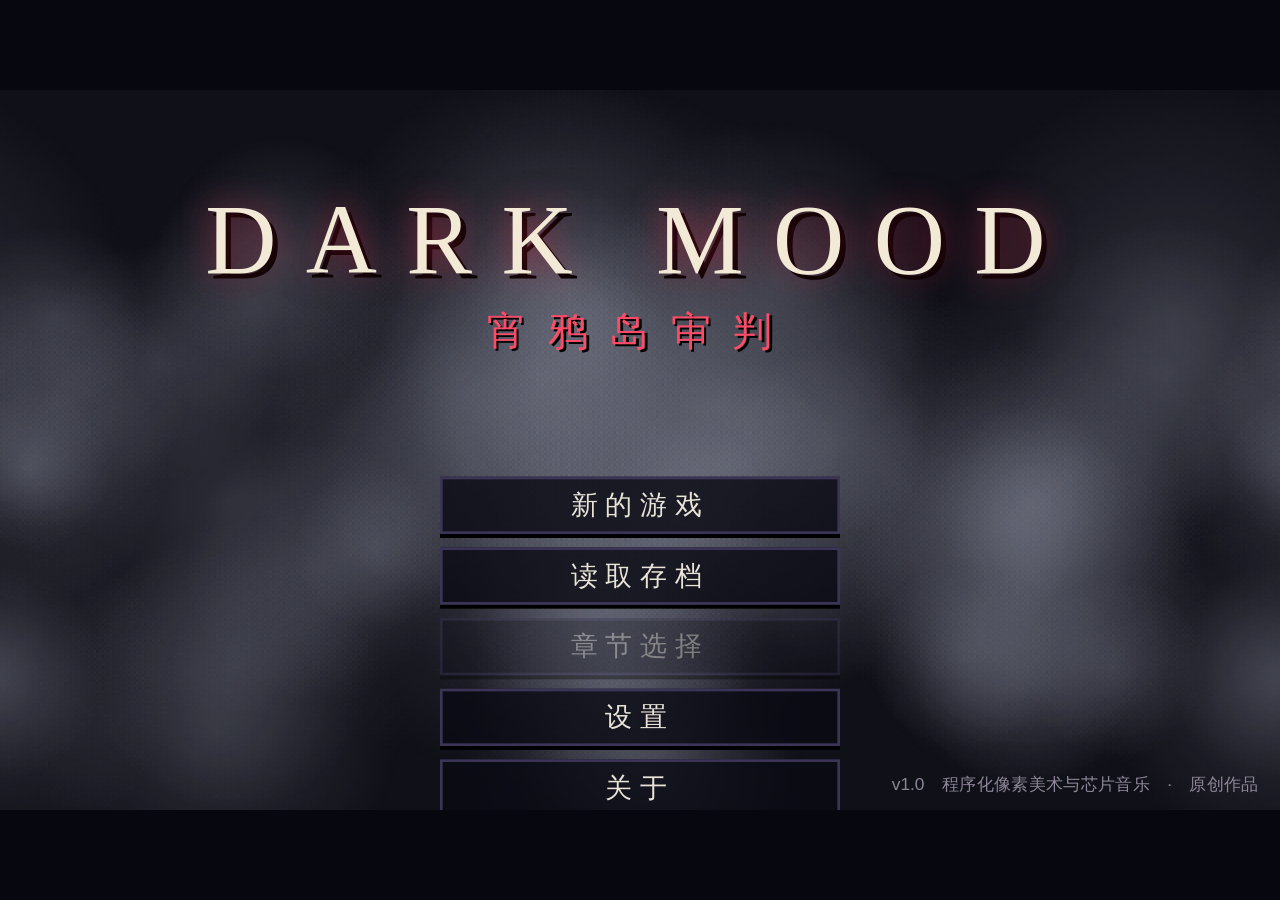
==== index.html @ 9b72556b "Add game engine: renderer, UI, interpreter, exploration, trial minigames, menus, procedural audio Co" ====
<!doctype html>
<html lang="zh-CN">
<head>
<meta charset="utf-8">
<meta name="viewport" content="width=device-width, initial-scale=1, maximum-scale=1, user-scalable=no">
<meta name="theme-color" content="#07080f">
<title>DARK MOOD：宵鸦岛审判</title>
<link rel="stylesheet" href="css/style.css">
</head>
<body>
<div id="stage">
  <canvas id="screen" width="480" height="270"></canvas>
  <div id="ui"></div>
</div>
<noscript><p style="color:#ccc;padding:2em">本游戏需要启用 JavaScript。</p></noscript>

<!-- 数据注册表 -->
<script src="js/data/characters.js"></script>
<script src="js/data/locations.js"></script>
<!-- 像素美术（程序化生成） -->
<script src="js/art/palette.js"></script>
<script src="js/art/pixel.js"></script>
<script src="js/art/portraits.js"></script>
<script src="js/art/backgrounds.js"></script>
<script src="js/art/icons.js"></script>
<script src="js/art/index.js"></script>
<!-- 引擎 -->
<script src="js/engine/parser.js"></script>
<script src="js/engine/core.js"></script>
<script src="js/engine/audio.js"></script>
<script src="js/engine/state.js"></script>
<script src="js/engine/render.js"></script>
<script src="js/engine/ui.js"></script>
<script src="js/engine/interp.js"></script>
<script src="js/engine/explore.js"></script>
<script src="js/engine/games.js"></script>
<script src="js/engine/menus.js"></script>
<!-- 自由时间事件（章节剧本按需加载） -->
<script src="js/data/freetime.js"></script>
<script src="js/main.js"></script>
</body>
</html>
---- css/style.css ----
/* DARK MOOD —— 界面样式
 * 逻辑坐标 960x540，由 #stage 的 transform 缩放到窗口。
 */
:root {
  --bg: #07080f;
  --ink: #e9e4d8;
  --ink-dim: #a49d90;
  --panel: rgba(10, 11, 24, 0.92);
  --panel-2: rgba(22, 18, 40, 0.95);
  --line: #3b3456;
  --gold: #d6b25e;
  --gold-dim: #8a7136;
  --crimson: #c8243f;
  --crimson-2: #ff4b67;
  --weak: #ff9b2f;
  --think: #8fb8ff;
  --ok: #7fe0a8;
  --font: "PingFang SC", "Hiragino Sans GB", "Microsoft YaHei", "Noto Sans CJK SC", "Source Han Sans SC", sans-serif;
  --serif: "Songti SC", "STSong", "SimSun", "Noto Serif CJK SC", "Source Han Serif SC", serif;
}

* { box-sizing: border-box; }
html, body {
  margin: 0; height: 100%; overflow: hidden; background: var(--bg);
  color: var(--ink); font-family: var(--font);
  -webkit-user-select: none; user-select: none; -webkit-tap-highlight-color: transparent;
  touch-action: manipulation;
}
#stage {
  position: absolute; left: 0; top: 0; width: 960px; height: 540px;
  transform-origin: 0 0; overflow: hidden; background: #000;
  contain: strict;
}
#screen {
  position: absolute; left: 0; top: 0; width: 960px; height: 540px;
  image-rendering: pixelated; image-rendering: crisp-edges;
}
#screen.shake { animation: shake .42s steps(8) 1; }
@keyframes shake {
  0%,100% { transform: translate(0,0); } 12% { transform: translate(-8px,4px); }
  25% { transform: translate(7px,-5px); } 37% { transform: translate(-6px,-3px); }
  50% { transform: translate(5px,5px); } 62% { transform: translate(-4px,2px); }
  75% { transform: translate(3px,-3px); } 87% { transform: translate(-2px,1px); }
}
#ui { position: absolute; inset: 0; }
#ui canvas { image-rendering: pixelated; image-rendering: crisp-edges; }

.layer { position: absolute; inset: 0; }
.hidden { display: none !important; }
.px-border {
  border: 3px solid var(--line);
  box-shadow: 0 0 0 3px #000, inset 0 0 0 2px rgba(255,255,255,0.04);
}
button { font-family: inherit; }
.btn {
  appearance: none; border: 2px solid var(--line); background: #141225; color: var(--ink);
  font-size: 18px; padding: 6px 14px; cursor: pointer; box-shadow: 0 3px 0 #000;
  transition: background .12s, border-color .12s, transform .06s;
}
.btn:hover, .btn.focus { background: #241d3d; border-color: var(--gold); color: #fff; }
.btn:active { transform: translateY(2px); box-shadow: 0 1px 0 #000; }
.btn.small { font-size: 14px; padding: 3px 9px; }
.btn.gold { border-color: var(--gold-dim); color: var(--gold); }
.btn.gold:hover { border-color: var(--gold); background: #2a2110; }
.btn[disabled] { opacity: .35; pointer-events: none; }

/* ---------- 对话框 ---------- */
#dlg { position: absolute; left: 22px; right: 22px; bottom: 16px; height: 150px; pointer-events: none; }
#dlg .box {
  position: absolute; inset: 0; background: var(--panel); padding: 18px 26px 14px;
  border: 3px solid #4a4068; box-shadow: 0 0 0 3px #000, 0 6px 24px rgba(0,0,0,.6);
}
#dlg .box::before, #dlg .box::after {
  content: ""; position: absolute; width: 10px; height: 10px; background: var(--gold-dim);
}
#dlg .box::before { left: -3px; top: -3px; }
#dlg .box::after { right: -3px; bottom: -3px; }
#dlg .name {
  position: absolute; left: 14px; top: -22px; min-width: 120px; padding: 4px 18px 5px;
  background: #0b0b16; border: 3px solid currentColor; box-shadow: 0 0 0 3px #000;
  font-size: 19px; font-weight: bold; letter-spacing: 2px; color: var(--ink);
}
#dlg .name span { color: var(--ink); }
#dlg .text { font-size: 22px; line-height: 1.62; white-space: pre-wrap; word-break: break-all; }
#dlg .text .rest { color: transparent; }
#dlg.think .text { color: var(--think); }
#dlg.narr .text { color: #d9d2c0; }
#dlg .next {
  position: absolute; right: 18px; bottom: 10px; width: 14px; height: 10px;
  background: var(--gold); clip-path: polygon(0 0, 100% 0, 50% 100%);
  animation: bob .8s ease-in-out infinite; opacity: 0;
}
#dlg.done .next { opacity: 1; }
@keyframes bob { 50% { transform: translateY(4px); } }

#quick { position: absolute; right: 30px; bottom: 172px; display: flex; gap: 6px; z-index: 5; }
#quick .btn { font-size: 13px; padding: 2px 8px; background: rgba(12,12,24,.85); }
#quick .btn.on { border-color: var(--gold); color: var(--gold); }

#caption {
  position: absolute; left: 20px; top: 16px; padding: 6px 16px 6px 12px; font-size: 16px;
  background: linear-gradient(90deg, rgba(8,8,18,.9), rgba(8,8,18,0)); border-left: 4px solid var(--crimson);
  letter-spacing: 1px; color: #ddd6c6; pointer-events: none;
}

/* ---------- 选项 ---------- */
#choices { position: absolute; left: 0; right: 0; top: 70px; bottom: 180px; display: flex; flex-direction: column;
  align-items: center; justify-content: center; gap: 12px; }
#choices .btn { min-width: 460px; font-size: 20px; padding: 10px 24px; text-align: left; background: rgba(16,14,32,.95); }

/* ---------- 全屏卡片：标题卡 / 童谣 / 信 ---------- */
.card-full { position: absolute; inset: 0; display: flex; align-items: center; justify-content: center; flex-direction: column; }
.titlecard { background: #000; animation: fadein .6s ease; }
.titlecard .ch { font-family: var(--serif); font-size: 28px; color: var(--crimson-2); letter-spacing: 12px; }
.titlecard .nm { font-family: var(--serif); font-size: 64px; letter-spacing: 18px; margin-top: 14px; color: #f0ead8;
  text-shadow: 0 0 18px rgba(200,36,63,.5); }
.titlecard .bar { width: 0; height: 2px; background: var(--crimson); margin-top: 22px; animation: grow 1.4s ease forwards; }
@keyframes grow { to { width: 520px; } }
@keyframes fadein { from { opacity: 0; } }
.poem { background: rgba(0,0,0,.94); padding: 60px; animation: fadein .8s ease; }
.poem .tx { font-family: var(--serif); font-size: 30px; line-height: 2; letter-spacing: 4px; text-align: center;
  white-space: pre-wrap; color: #efe6d0; text-shadow: 0 0 10px rgba(255,60,90,.35); }
.letter { background: rgba(0,0,0,.72); animation: fadein .4s ease; }
.letter .paper {
  width: 640px; max-height: 470px; overflow: auto; padding: 34px 44px; color: #2a1d12;
  background: #e8dcc0; background-image: repeating-linear-gradient(0deg, transparent 0 33px, rgba(120,90,60,.18) 33px 34px);
  box-shadow: 0 0 0 4px #5a4630, 0 0 0 8px #000, 0 20px 40px rgba(0,0,0,.6);
  font-family: var(--serif); font-size: 21px; line-height: 34px; white-space: pre-wrap;
}
.tapnote { position: absolute; bottom: 18px; right: 26px; font-size: 14px; color: var(--ink-dim); animation: blink 1.6s infinite; }
@keyframes blink { 50% { opacity: .25; } }

#flash { position: absolute; inset: 0; pointer-events: none; opacity: 0; }
#flash.go { animation: flash .45s ease-out; }
@keyframes flash { 0% { opacity: .95; } 100% { opacity: 0; } }
#fade { position: absolute; inset: 0; background: #000; pointer-events: none; opacity: 0; transition: opacity .5s; }
#fade.on { opacity: 1; }

/* ---------- 大字冲击 ---------- */
#shout { position: absolute; inset: 0; pointer-events: none; display: flex; align-items: center; justify-content: center; }
#shout .s {
  font-family: var(--serif); font-weight: 900; font-size: 92px; color: #fff; letter-spacing: 6px;
  -webkit-text-stroke: 3px #000; text-shadow: 6px 6px 0 var(--crimson), 0 0 30px rgba(255,40,70,.7);
  animation: stamp .9s cubic-bezier(.2,1.4,.4,1) forwards; transform: rotate(-6deg);
}
#shout .bg { position: absolute; left: -10%; right: -10%; height: 150px; background: rgba(150,10,30,.75);
  transform: skewY(-6deg); animation: band .9s ease forwards; }
@keyframes stamp { 0% { transform: scale(3) rotate(-14deg); opacity: 0; } 25% { transform: scale(.92) rotate(-6deg); opacity: 1; }
  35% { transform: scale(1.04) rotate(-6deg); } 80% { opacity: 1; } 100% { transform: scale(1) rotate(-6deg); opacity: 0; } }
@keyframes band { 0% { transform: skewY(-6deg) scaleX(0); } 25% { transform: skewY(-6deg) scaleX(1); } 80% { opacity: 1; } 100% { opacity: 0; } }

/* ---------- 证据获得 ---------- */
#toast { position: absolute; left: 50%; top: 120px; transform: translateX(-50%); pointer-events: none; }
.toast-card { display: flex; gap: 16px; align-items: center; padding: 14px 24px; min-width: 420px;
  background: var(--panel-2); border: 3px solid var(--gold-dim); box-shadow: 0 0 0 3px #000; animation: toast 2.6s ease forwards; }
.toast-card canvas { width: 48px; height: 48px; }
.toast-card .t1 { font-size: 14px; color: var(--gold); letter-spacing: 3px; }
.toast-card .t2 { font-size: 22px; font-weight: bold; margin-top: 2px; }
@keyframes toast { 0% { opacity: 0; transform: translateY(-12px); } 12% { opacity: 1; transform: none; } 85% { opacity: 1; } 100% { opacity: 0; } }

/* ---------- 探索 ---------- */
#explore .topbar { position: absolute; left: 0; right: 0; top: 0; height: 52px; display: flex; align-items: center; gap: 10px;
  padding: 0 16px; background: linear-gradient(180deg, rgba(5,5,12,.92), rgba(5,5,12,.0)); }
#explore .place { font-size: 20px; font-weight: bold; letter-spacing: 2px; text-shadow: 0 2px 0 #000; }
#explore .mode { font-size: 13px; color: var(--crimson-2); border: 1px solid var(--crimson); padding: 1px 6px; }
#explore .prog { font-size: 14px; color: var(--gold); margin-left: 6px; }
#explore .sp { flex: 1; }
#explore .hint { position: absolute; left: 50%; bottom: 14px; transform: translateX(-50%); font-size: 15px; color: var(--ink-dim);
  background: rgba(0,0,0,.55); padding: 4px 14px; pointer-events: none; }
.spot { position: absolute; width: 34px; height: 34px; margin: -17px 0 0 -17px; cursor: pointer; border: 0; background: none; padding: 0; }
.spot::before { content: ""; position: absolute; inset: 9px; border: 2px solid var(--gold); transform: rotate(45deg);
  background: rgba(214,178,94,.25); animation: pulse 1.6s ease-in-out infinite; }
.spot.seen::before { border-color: #8a8aa0; background: rgba(140,140,160,.15); animation: none; }
.spot .lb { position: absolute; left: 50%; top: 32px; transform: translateX(-50%); white-space: nowrap; font-size: 14px;
  background: rgba(0,0,0,.8); padding: 2px 8px; border: 1px solid var(--line); opacity: 0; transition: opacity .12s; pointer-events: none; }
.spot:hover .lb, .spot:focus .lb, .spot.showlb .lb { opacity: 1; }
@keyframes pulse { 50% { transform: rotate(45deg) scale(1.25); background: rgba(214,178,94,.45); } }
.person { position: absolute; cursor: pointer; border: 0; background: none; padding: 0; }
.person .lb { position: absolute; left: 50%; top: -24px; transform: translateX(-50%); white-space: nowrap; font-size: 14px;
  background: rgba(0,0,0,.8); padding: 1px 8px; border: 1px solid; opacity: .0; transition: opacity .12s; }
.person:hover .lb, .person.showlb .lb { opacity: 1; }
.person.talked::after { content: "✓"; position: absolute; right: -4px; top: -4px; font-size: 14px; color: var(--ok); }

/* 地图 */
#mapov { position: absolute; inset: 0; background: rgba(0,0,0,.85); }
#mapov canvas { position: absolute; left: 0; top: 0; width: 960px; height: 540px; }
#mapov .node { position: absolute; transform: translate(-50%, -50%); font-size: 15px; padding: 3px 10px; cursor: pointer;
  background: rgba(10,10,22,.9); border: 2px solid var(--gold-dim); color: var(--ink); white-space: nowrap; }
#mapov .node:hover { border-color: var(--gold); background: #2a2110; }
#mapov .node.cur { border-color: var(--crimson-2); }
#mapov .rooms { position: absolute; display: flex; flex-direction: column; gap: 4px; padding: 8px; background: var(--panel-2);
  border: 2px solid var(--gold-dim); z-index: 3; }
#mapov .title { position: absolute; left: 20px; top: 14px; font-family: var(--serif); font-size: 26px; letter-spacing: 6px; }
#mapov .close { position: absolute; right: 18px; top: 14px; }

/* ---------- 面板（手账/存档/设置/记录） ---------- */
.panel { position: absolute; left: 50px; right: 50px; top: 34px; bottom: 34px; background: var(--panel-2);
  border: 3px solid #4a4068; box-shadow: 0 0 0 3px #000, 0 10px 40px rgba(0,0,0,.7); display: flex; flex-direction: column; }
.panel .hd { display: flex; align-items: center; gap: 12px; padding: 12px 18px; border-bottom: 2px solid var(--line); }
.panel .hd h2 { margin: 0; font-family: var(--serif); font-size: 26px; letter-spacing: 6px; font-weight: normal; color: var(--gold); }
.panel .hd .sp { flex: 1; }
.panel .bd { flex: 1; overflow: auto; padding: 14px 18px; min-height: 0; }
.panel .bd::-webkit-scrollbar { width: 10px; } .panel .bd::-webkit-scrollbar-thumb { background: #3b3456; }
.tabs { display: flex; gap: 6px; }
.tabs .btn.on { border-color: var(--gold); color: var(--gold); }
.ev-wrap { display: flex; gap: 16px; height: 100%; }
.ev-list { width: 330px; overflow: auto; display: flex; flex-direction: column; gap: 4px; padding-right: 6px; }
.ev-item { display: flex; align-items: center; gap: 10px; padding: 5px 8px; cursor: pointer; border: 2px solid transparent; background: rgba(255,255,255,.03); }
.ev-item:hover { border-color: var(--line); }
.ev-item.sel { border-color: var(--gold); background: rgba(214,178,94,.08); }
.ev-item canvas { width: 32px; height: 32px; flex: none; }
.ev-item .nm { font-size: 17px; }
.ev-item.hl { border-color: var(--crimson-2); animation: hl 1s infinite; }
@keyframes hl { 50% { background: rgba(255,75,103,.18); } }
.ev-detail { flex: 1; border-left: 2px solid var(--line); padding-left: 18px; overflow: auto; }
.ev-detail canvas { width: 96px; height: 96px; }
.ev-detail h3 { margin: 8px 0; font-size: 24px; }
.ev-detail p { font-size: 18px; line-height: 1.7; color: #d8d1c0; white-space: pre-wrap; }
.chars-grid { display: grid; grid-template-columns: repeat(auto-fill, minmax(118px, 1fr)); gap: 10px; }
.char-card { position: relative; padding: 6px; background: rgba(255,255,255,.03); border: 2px solid var(--line); cursor: pointer; text-align: center; }
.char-card:hover, .char-card.sel { border-color: var(--gold); }
.char-card canvas { width: 80px; height: 112px; display: block; margin: 0 auto; }
.char-card .nm { font-size: 14px; margin-top: 4px; }
.char-card .st { position: absolute; left: 4px; top: 4px; font-size: 11px; padding: 0 4px; background: #000; border: 1px solid var(--crimson); color: var(--crimson-2); }
.char-card.dead canvas { filter: grayscale(1) brightness(.6); }
.char-info { margin-top: 14px; padding: 12px 16px; background: rgba(0,0,0,.35); border: 2px solid var(--line); font-size: 17px; line-height: 1.7; }
.char-info .notes li { color: #cfc8b6; }
.hearts { color: var(--crimson-2); letter-spacing: 2px; }
.save-list { display: flex; flex-direction: column; gap: 8px; }
.save-slot { display: flex; gap: 14px; align-items: center; padding: 10px 14px; border: 2px solid var(--line); background: rgba(255,255,255,.03); cursor: pointer; }
.save-slot:hover { border-color: var(--gold); }
.save-slot .no { width: 54px; font-size: 18px; color: var(--gold); }
.save-slot .info { flex: 1; font-size: 16px; line-height: 1.5; }
.save-slot .info .s { color: var(--ink-dim); font-size: 14px; }
.save-slot.empty { opacity: .55; }
.set-row { display: flex; align-items: center; gap: 14px; padding: 10px 0; border-bottom: 1px solid rgba(255,255,255,.06); font-size: 18px; }
.set-row label { width: 180px; color: #d6cfbf; }
.set-row .opts { display: flex; gap: 6px; flex-wrap: wrap; }
.set-row .btn.on { border-color: var(--gold); color: var(--gold); }
.set-row input[type=range] { width: 260px; accent-color: #d6b25e; }
.log-item { padding: 8px 0; border-bottom: 1px solid rgba(255,255,255,.06); font-size: 17px; line-height: 1.6; }
.log-item .who { color: var(--gold); margin-right: 8px; }
.log-item.think { color: var(--think); }
.rules p { font-size: 18px; line-height: 1.8; margin: 6px 0; }
.rules .verse { font-family: var(--serif); color: #efe0d0; }
.rules .verse.locked { color: #4c4660; }

/* ---------- 标题画面 ---------- */
#title { position: absolute; inset: 0; }
#title .logo { position: absolute; left: 0; right: 0; top: 70px; text-align: center; }
#title .logo .en { font-family: var(--serif); font-size: 74px; letter-spacing: 22px; color: #f2ead6;
  text-shadow: 0 0 24px rgba(200,36,63,.7), 4px 4px 0 #000; }
#title .logo .zh { font-family: var(--serif); font-size: 30px; letter-spacing: 16px; color: var(--crimson-2); margin-top: 6px; text-shadow: 2px 2px 0 #000; }
#title .menu { position: absolute; left: 50%; top: 290px; transform: translateX(-50%); display: flex; flex-direction: column; gap: 10px; width: 300px; }
#title .menu .btn { font-size: 20px; letter-spacing: 6px; background: rgba(10,10,20,.82); }
#title .foot { position: absolute; right: 16px; bottom: 10px; font-size: 13px; color: #8d8698; }
#title .start-hint { position: absolute; left: 0; right: 0; top: 330px; text-align: center; font-size: 22px; letter-spacing: 8px; animation: blink 1.8s infinite; }

/* ---------- 审判 / 小游戏 ---------- */
#game { position: absolute; inset: 0; }
.g-banner { position: absolute; left: 0; right: 0; top: 0; height: 56px; display: flex; align-items: center; gap: 14px; padding: 0 18px;
  background: linear-gradient(180deg, rgba(60,0,12,.9), rgba(60,0,12,0)); }
.g-banner .tt { font-family: var(--serif); font-size: 26px; letter-spacing: 8px; color: #fff; text-shadow: 3px 3px 0 var(--crimson); }
.g-banner .sp { flex: 1; }
.g-banner .hp { font-size: 22px; letter-spacing: 3px; color: var(--crimson-2); text-shadow: 0 0 6px rgba(255,60,90,.6); }
.g-banner .hp .off { color: #3a2430; text-shadow: none; }
.g-banner .hp-l { font-size: 13px; color: var(--ink-dim); margin-right: -6px; }
.g-msg { position: absolute; left: 50%; top: 66px; transform: translateX(-50%); max-width: 760px; padding: 8px 18px;
  background: rgba(8,10,26,.94); border: 2px solid var(--think); color: var(--think); font-size: 17px; line-height: 1.6; text-align: center;
  animation: fadein .2s; }
.g-msg.hint { border-color: var(--gold); color: var(--gold); }
.ammo { position: absolute; left: 14px; top: 76px; width: 210px; display: flex; flex-direction: column; gap: 6px; }
.ammo .lbl { font-size: 13px; color: var(--ink-dim); letter-spacing: 2px; }
.ammo .chip { display: flex; align-items: center; gap: 8px; padding: 6px 8px; cursor: pointer; background: rgba(12,12,26,.9);
  border: 2px solid var(--line); font-size: 15px; text-align: left; color: var(--ink); }
.ammo .chip canvas { width: 32px; height: 32px; flex: none; }
.ammo .chip .k { font-size: 11px; color: var(--ink-dim); margin-left: auto; }
.ammo .chip:hover { border-color: #6a5f90; }
.ammo .chip.sel { border-color: var(--weak); background: rgba(255,155,47,.12); box-shadow: 0 0 12px rgba(255,155,47,.35); }
.ammo .chip.hl { animation: hl 1s infinite; border-color: var(--crimson-2); }
.ammo .blade { font-size: 16px; padding: 9px 10px; }
.stmt-band { position: absolute; left: 236px; right: 18px; bottom: 26px; min-height: 120px; padding: 16px 22px 18px;
  background: linear-gradient(90deg, rgba(5,5,14,.25), rgba(5,5,14,.92) 12%, rgba(5,5,14,.92)); border-top: 2px solid var(--crimson); }
.stmt-band .who { font-size: 16px; font-weight: bold; letter-spacing: 2px; margin-bottom: 6px; }
.stmt-band .tx { font-size: 27px; line-height: 1.55; font-weight: bold; text-shadow: 2px 2px 0 #000; }
.stmt-band .tx.in { animation: slidein .35s cubic-bezier(.2,.9,.3,1); }
@keyframes slidein { from { transform: translateX(60px); opacity: 0; } }
.weakpt { color: var(--weak); border-bottom: 3px solid var(--weak); cursor: crosshair; padding: 0 2px; transition: background .1s; }
.weakpt:hover { background: rgba(255,155,47,.25); }
.weakpt.hl { animation: hl 1s infinite; }
.stmt-nav { position: absolute; right: 22px; bottom: 156px; display: flex; gap: 6px; align-items: center; }
.stmt-nav .idx { font-size: 14px; color: var(--ink-dim); min-width: 46px; text-align: center; }
.loaded { position: absolute; left: 236px; bottom: 156px; font-size: 15px; color: var(--weak); background: rgba(0,0,0,.6); padding: 3px 10px; }
.g-panel { position: absolute; left: 60px; right: 60px; top: 74px; bottom: 26px; background: rgba(10,10,24,.95);
  border: 3px solid #4a4068; box-shadow: 0 0 0 3px #000; display: flex; flex-direction: column; padding: 16px 20px; }
.g-prompt { font-size: 22px; line-height: 1.6; padding-bottom: 12px; border-bottom: 2px solid var(--line); margin-bottom: 12px; }
.g-prompt b { color: var(--gold); }
.g-foot { display: flex; justify-content: flex-end; gap: 10px; margin-top: 10px; }
.pick-grid { display: flex; flex-wrap: wrap; gap: 12px; justify-content: center; align-content: center; flex: 1; }
.pick-card { width: 132px; padding: 8px; background: rgba(255,255,255,.03); border: 2px solid var(--line); cursor: pointer; text-align: center; }
.pick-card:hover { border-color: var(--gold); background: rgba(214,178,94,.07); }
.pick-card canvas { width: 112px; height: 157px; display: block; margin: 0 auto; }
.pick-card .nm { font-size: 16px; margin-top: 6px; }
.pick-card.hl { animation: hl 1s infinite; border-color: var(--crimson-2); }
.kw-slots { display: flex; gap: 10px; justify-content: center; margin: 8px 0 14px; }
.kw-slot { width: 64px; height: 64px; border: 3px solid var(--gold-dim); display: flex; align-items: center; justify-content: center;
  font-size: 38px; font-family: var(--serif); background: rgba(0,0,0,.4); }
.kw-slot.fill { border-color: var(--gold); color: var(--gold); animation: pop .25s; }
@keyframes pop { 50% { transform: scale(1.2); } }
.kw-field { position: relative; flex: 1; overflow: hidden; border: 2px dashed rgba(255,255,255,.08); }
.kw-ch { position: absolute; width: 62px; height: 62px; margin: -31px 0 0 -31px; font-size: 34px; font-family: var(--serif); cursor: pointer;
  border: 2px solid #5a4f80; background: rgba(20,16,40,.95); color: #f0e8d8; border-radius: 50%; animation: drift 6s ease-in-out infinite alternate; }
.kw-ch:hover { border-color: var(--gold); color: var(--gold); }
.kw-ch.used { visibility: hidden; }
.kw-ch.bad { animation: wrong .3s; border-color: var(--crimson-2); }
.kw-ch.hl { border-color: var(--crimson-2); box-shadow: 0 0 14px var(--crimson-2); }
@keyframes drift { from { transform: translate(-14px, -10px); } to { transform: translate(14px, 10px); } }
@keyframes wrong { 25% { transform: translateX(-6px); } 75% { transform: translateX(6px); } }
.logic-bg { position: absolute; inset: 0; overflow: hidden; background: radial-gradient(ellipse at center, #1a0f2e 0%, #05040a 70%); }
.logic-bg .ring { position: absolute; left: 50%; top: 50%; border: 2px solid rgba(214,178,94,.35); transform: translate(-50%,-50%);
  animation: tunnel 2.4s linear infinite; border-radius: 4px; }
@keyframes tunnel { from { width: 20px; height: 12px; opacity: 0; } 20% { opacity: 1; } to { width: 1600px; height: 900px; opacity: 0; } }
.logic-box { position: absolute; left: 120px; right: 120px; top: 120px; padding: 24px 30px; background: rgba(8,6,18,.92); border: 3px solid var(--gold-dim);
  box-shadow: 0 0 0 3px #000; animation: fadein .35s; }
.logic-box .qn { font-size: 14px; color: var(--gold); letter-spacing: 3px; }
.logic-box .q { font-size: 26px; line-height: 1.6; margin: 10px 0 18px; }
.logic-box .opts { display: flex; flex-direction: column; gap: 10px; }
.logic-box .opts .btn { text-align: left; font-size: 20px; padding: 10px 18px; }
.logic-box .opts .btn.hl { border-color: var(--crimson-2); animation: hl 1s infinite; }
.recon-panel { flex: 1; display: flex; flex-direction: column; justify-content: center; align-items: center; gap: 20px; }
.recon-frame { width: 760px; min-height: 170px; padding: 26px 34px; background: #ece2c8; color: #22180e; border: 5px solid #111;
  box-shadow: 8px 8px 0 #000; font-family: var(--serif); font-size: 25px; line-height: 1.75; position: relative; animation: fadein .3s; }
.recon-frame .no { position: absolute; left: -5px; top: -30px; background: #111; color: #ece2c8; font-size: 15px; padding: 3px 12px; letter-spacing: 3px; font-family: var(--font); }
.recon-frame .blank { display: inline-block; min-width: 110px; border-bottom: 3px solid var(--crimson); color: var(--crimson); text-align: center; font-weight: bold; }
.recon-opts { display: flex; gap: 12px; flex-wrap: wrap; justify-content: center; }
.recon-opts .btn { font-size: 19px; min-width: 200px; }
.recon-opts .btn.hl { border-color: var(--crimson-2); animation: hl 1s infinite; }
.recon-all { display: grid; grid-template-columns: 1fr 1fr; gap: 10px; overflow: auto; }
.recon-all .mini { background: #ece2c8; color: #22180e; border: 3px solid #111; padding: 8px 12px; font-family: var(--serif); font-size: 15px; line-height: 1.6; }
.recon-all .mini b { color: var(--crimson); }
.vote-result { position: absolute; inset: 0; display: flex; flex-direction: column; align-items: center; justify-content: center; background: rgba(0,0,0,.82); animation: fadein .3s; }
.vote-result canvas { width: 240px; height: 336px; border: 4px solid var(--crimson); box-shadow: 0 0 40px rgba(255,40,70,.5); background: #120810; }
.vote-result .r1 { font-family: var(--serif); font-size: 26px; letter-spacing: 10px; color: var(--crimson-2); margin-bottom: 14px; }
.vote-result .r2 { font-family: var(--serif); font-size: 40px; letter-spacing: 8px; margin-top: 16px; }

/* ---------- 自由时间 ---------- */
.ft-grid { display: flex; flex-wrap: wrap; gap: 12px; justify-content: center; }

/* ---------- 加载 ---------- */
#loading { position: absolute; right: 22px; bottom: 18px; font-size: 15px; color: var(--ink-dim); letter-spacing: 3px; }
#loading::after { content: "…"; animation: blink 1s infinite; }

/* ---------- 片尾 ---------- */
.credits { position: absolute; inset: 0; background: #000; overflow: hidden; }
.credits .roll { position: absolute; left: 0; right: 0; top: 100%; text-align: center; font-family: var(--serif); font-size: 22px; line-height: 2.1;
  animation: roll 48s linear forwards; color: #ddd4c2; }
.credits .roll h1 { font-size: 54px; letter-spacing: 16px; color: #fff; font-weight: normal; }
.credits .roll h3 { color: var(--crimson-2); letter-spacing: 6px; font-weight: normal; margin-top: 50px; }
@keyframes roll { to { transform: translateY(-100%) translateY(-560px); } }

@media (prefers-reduced-motion: reduce) {
  .kw-ch, .spot::before, .logic-bg .ring { animation: none !important; }
}
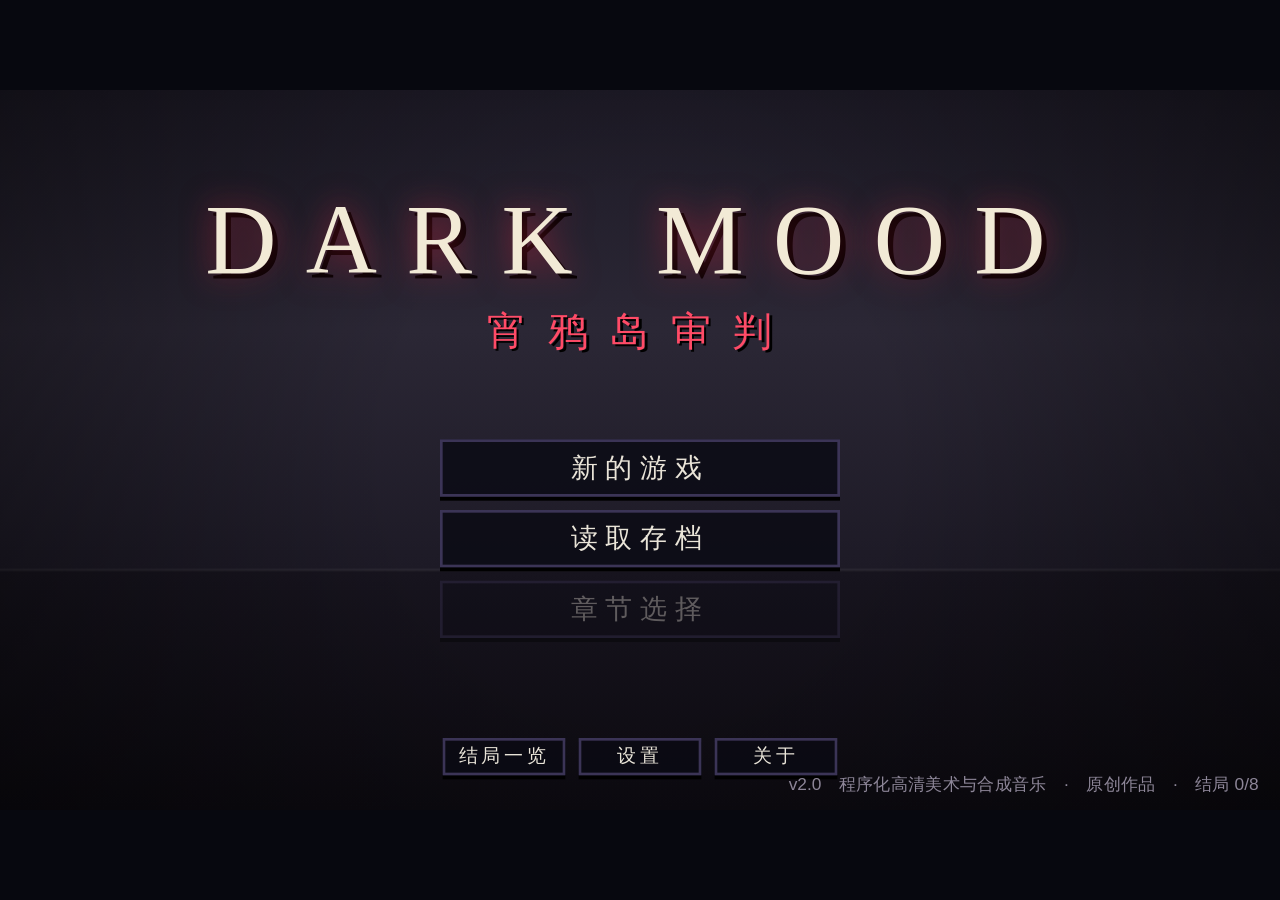
==== commit 93fdfef0: "Engine: resolution-independent HD renderer, graphics presets, endings system, mobile support - Rende" ====
--- a/index.html
+++ b/index.html
@@ -2,33 +2,33 @@
 <html lang="zh-CN">
 <head>
 <meta charset="utf-8">
-<meta name="viewport" content="width=device-width, initial-scale=1, maximum-scale=1, user-scalable=no">
+<meta name="viewport" content="width=device-width, initial-scale=1, maximum-scale=1, user-scalable=no, viewport-fit=cover">
 <meta name="theme-color" content="#07080f">
+<meta name="apple-mobile-web-app-capable" content="yes">
+<meta name="mobile-web-app-capable" content="yes">
+<meta name="apple-mobile-web-app-status-bar-style" content="black">
 <title>DARK MOOD：宵鸦岛审判</title>
 <link rel="stylesheet" href="css/style.css">
 </head>
 <body>
 <div id="stage">
-  <canvas id="screen" width="480" height="270"></canvas>
+  <canvas id="screen" width="1920" height="1080"></canvas>
   <div id="ui"></div>
 </div>
 <noscript><p style="color:#ccc;padding:2em">本游戏需要启用 JavaScript。</p></noscript>
 
-<!-- 数据注册表 -->
+<!-- 本作数据 -->
+<script src="js/data/game.js"></script>
 <script src="js/data/characters.js"></script>
 <script src="js/data/locations.js"></script>
-<!-- 像素美术（程序化生成） -->
-<script src="js/art/palette.js"></script>
-<script src="js/art/pixel.js"></script>
-<script src="js/art/portraits.js"></script>
-<script src="js/art/backgrounds.js"></script>
-<script src="js/art/icons.js"></script>
-<script src="js/art/index.js"></script>
+<script src="js/data/endings.js"></script>
+<!-- 美术清单（高清 / 经典像素按设置按需加载） -->
+<script src="js/hd/manifest.js"></script>
 <!-- 引擎 -->
 <script src="js/engine/parser.js"></script>
+<script src="js/engine/state.js"></script>
 <script src="js/engine/core.js"></script>
 <script src="js/engine/audio.js"></script>
-<script src="js/engine/state.js"></script>
 <script src="js/engine/render.js"></script>
 <script src="js/engine/ui.js"></script>
 <script src="js/engine/interp.js"></script>
--- a/css/style.css
+++ b/css/style.css
@@ -21,7 +21,7 @@
 
 * { box-sizing: border-box; }
 html, body {
-  margin: 0; height: 100%; overflow: hidden; background: var(--bg);
+  margin: 0; height: 100%; overflow: hidden; background: var(--bg); overscroll-behavior: none;
   color: var(--ink); font-family: var(--font);
   -webkit-user-select: none; user-select: none; -webkit-tap-highlight-color: transparent;
   touch-action: manipulation;
@@ -33,8 +33,8 @@
 }
 #screen {
   position: absolute; left: 0; top: 0; width: 960px; height: 540px;
-  image-rendering: pixelated; image-rendering: crisp-edges;
-}
+}
+body.pixel #screen { image-rendering: pixelated; image-rendering: crisp-edges; }
 #screen.shake { animation: shake .42s steps(8) 1; }
 @keyframes shake {
   0%,100% { transform: translate(0,0); } 12% { transform: translate(-8px,4px); }
@@ -43,7 +43,7 @@
   75% { transform: translate(3px,-3px); } 87% { transform: translate(-2px,1px); }
 }
 #ui { position: absolute; inset: 0; }
-#ui canvas { image-rendering: pixelated; image-rendering: crisp-edges; }
+body.pixel #ui canvas { image-rendering: pixelated; image-rendering: crisp-edges; }
 
 .layer { position: absolute; inset: 0; }
 .hidden { display: none !important; }
@@ -150,13 +150,13 @@
 @keyframes band { 0% { transform: skewY(-6deg) scaleX(0); } 25% { transform: skewY(-6deg) scaleX(1); } 80% { opacity: 1; } 100% { opacity: 0; } }
 
 /* ---------- 证据获得 ---------- */
-#toast { position: absolute; left: 50%; top: 120px; transform: translateX(-50%); pointer-events: none; }
-.toast-card { display: flex; gap: 16px; align-items: center; padding: 14px 24px; min-width: 420px;
+#toast { position: absolute; right: 18px; top: 64px; pointer-events: none; display: flex; flex-direction: column; gap: 8px; align-items: flex-end; z-index: 4; }
+.toast-card { display: flex; gap: 14px; align-items: center; padding: 10px 18px; min-width: 260px;
   background: var(--panel-2); border: 3px solid var(--gold-dim); box-shadow: 0 0 0 3px #000; animation: toast 2.6s ease forwards; }
-.toast-card canvas { width: 48px; height: 48px; }
+.toast-card canvas { width: 40px; height: 40px; }
 .toast-card .t1 { font-size: 14px; color: var(--gold); letter-spacing: 3px; }
-.toast-card .t2 { font-size: 22px; font-weight: bold; margin-top: 2px; }
-@keyframes toast { 0% { opacity: 0; transform: translateY(-12px); } 12% { opacity: 1; transform: none; } 85% { opacity: 1; } 100% { opacity: 0; } }
+.toast-card .t2 { font-size: 19px; font-weight: bold; margin-top: 2px; }
+@keyframes toast { 0% { opacity: 0; transform: translateX(24px); } 12% { opacity: 1; transform: none; } 85% { opacity: 1; } 100% { opacity: 0; } }
 
 /* ---------- 探索 ---------- */
 #explore .topbar { position: absolute; left: 0; right: 0; top: 0; height: 52px; display: flex; align-items: center; gap: 10px;
@@ -234,7 +234,8 @@
 .save-slot .info .s { color: var(--ink-dim); font-size: 14px; }
 .save-slot.empty { opacity: .55; }
 .set-row { display: flex; align-items: center; gap: 14px; padding: 10px 0; border-bottom: 1px solid rgba(255,255,255,.06); font-size: 18px; }
-.set-row label { width: 180px; color: #d6cfbf; }
+.set-row label { width: 200px; color: #d6cfbf; flex: none; }
+.set-row label small { display: block; font-size: 12px; color: var(--ink-dim); margin-top: 2px; }
 .set-row .opts { display: flex; gap: 6px; flex-wrap: wrap; }
 .set-row .btn.on { border-color: var(--gold); color: var(--gold); }
 .set-row input[type=range] { width: 260px; accent-color: #d6b25e; }
@@ -244,6 +245,17 @@
 .rules p { font-size: 18px; line-height: 1.8; margin: 6px 0; }
 .rules .verse { font-family: var(--serif); color: #efe0d0; }
 .rules .verse.locked { color: #4c4660; }
+.rules .rh { color: var(--gold); margin-top: 22px; }
+.rules .rh:first-child { margin-top: 6px; }
+.ev-ch { font-size: 13px; color: #8d8698; margin: 8px 0 2px; letter-spacing: 2px; }
+.ev-ch.cur { color: var(--gold); }
+.panel.narrow { left: 300px; right: 300px; }
+.panel.confirm { left: 240px; right: 240px; top: 170px; bottom: 170px; }
+.menu-col { display: flex; flex-direction: column; gap: 10px; padding: 10px 30px; }
+.about { font-size: 18px; line-height: 1.9; white-space: pre-wrap; color: #d8d1c0; }
+.gfx-info { font-size: 14px; color: var(--gold); padding: 4px 0 8px; }
+.set-tip { color: #8d8698; font-size: 15px; line-height: 1.8; margin-top: 16px; white-space: pre-wrap; }
+.panel.settings .set-row { padding: 7px 0; }
 
 /* ---------- 标题画面 ---------- */
 #title { position: absolute; inset: 0; }
@@ -251,8 +263,10 @@
 #title .logo .en { font-family: var(--serif); font-size: 74px; letter-spacing: 22px; color: #f2ead6;
   text-shadow: 0 0 24px rgba(200,36,63,.7), 4px 4px 0 #000; }
 #title .logo .zh { font-family: var(--serif); font-size: 30px; letter-spacing: 16px; color: var(--crimson-2); margin-top: 6px; text-shadow: 2px 2px 0 #000; }
-#title .menu { position: absolute; left: 50%; top: 290px; transform: translateX(-50%); display: flex; flex-direction: column; gap: 10px; width: 300px; }
+#title .menu { position: absolute; left: 50%; top: 262px; transform: translateX(-50%); display: flex; flex-direction: column; gap: 10px; width: 300px; }
 #title .menu .btn { font-size: 20px; letter-spacing: 6px; background: rgba(10,10,20,.82); }
+#title .menu2 { position: absolute; left: 50%; top: 486px; transform: translateX(-50%); display: flex; gap: 10px; }
+#title .menu2 .btn { letter-spacing: 3px; background: rgba(10,10,20,.82); min-width: 92px; }
 #title .foot { position: absolute; right: 16px; bottom: 10px; font-size: 13px; color: #8d8698; }
 #title .start-hint { position: absolute; left: 0; right: 0; top: 330px; text-align: center; font-size: 22px; letter-spacing: 8px; animation: blink 1.8s infinite; }
 
@@ -361,3 +375,57 @@
 @media (prefers-reduced-motion: reduce) {
   .kw-ch, .spot::before, .logic-bg .ring { animation: none !important; }
 }
+
+/* ---------- 结局 ---------- */
+.ending { background: #000; animation: fadein 1.2s ease; text-align: center; }
+.ending .kind { font-family: var(--serif); font-size: 30px; letter-spacing: 16px; }
+.ending .no { font-size: 15px; letter-spacing: 6px; color: var(--ink-dim); margin-top: 10px; }
+.ending .nm { font-family: var(--serif); font-size: 58px; letter-spacing: 14px; margin-top: 18px; color: #f0ead8; }
+.ending .ds { font-size: 18px; color: #bdb5a4; margin-top: 22px; max-width: 640px; line-height: 1.8; }
+.ending.be .kind { color: var(--crimson-2); text-shadow: 0 0 18px rgba(200,36,63,.6); }
+.ending.be .nm { text-shadow: 0 0 22px rgba(200,36,63,.45); }
+.ending.he .kind { color: var(--gold); text-shadow: 0 0 18px rgba(214,178,94,.6); }
+.ending.te .kind { color: #bfe6ff; text-shadow: 0 0 22px rgba(160,210,255,.8); }
+.ending.te { background: radial-gradient(ellipse at center, #0e1830 0%, #000 70%); }
+.badend { position: absolute; inset: 0; background: radial-gradient(ellipse at center, #1a0408 0%, #000 72%); display: flex; flex-direction: column; align-items: center; justify-content: center; }
+.badend .k { font-family: var(--serif); font-size: 26px; letter-spacing: 14px; color: var(--crimson-2); }
+.badend .t { font-family: var(--serif); font-size: 46px; letter-spacing: 10px; margin-top: 12px; }
+.badend .q { color: var(--ink-dim); margin: 18px 0 26px; font-size: 17px; letter-spacing: 3px; }
+.badend .menu { display: flex; flex-direction: column; gap: 10px; width: 300px; }
+.badend .menu .btn { font-size: 19px; letter-spacing: 4px; }
+.end-sum { font-size: 16px; color: var(--gold); margin-bottom: 10px; }
+.end-list { display: flex; flex-direction: column; gap: 8px; }
+.end-item { display: flex; gap: 16px; align-items: center; padding: 10px 14px; border: 2px solid var(--line); background: rgba(255,255,255,.03); }
+.end-item .k { width: 120px; flex: none; font-size: 14px; letter-spacing: 2px; }
+.end-item.be .k { color: var(--crimson-2); } .end-item.he .k { color: var(--gold); } .end-item.te .k { color: #bfe6ff; }
+.end-item .t { font-size: 19px; font-family: var(--serif); letter-spacing: 3px; }
+.end-item .d { font-size: 14px; color: var(--ink-dim); margin-top: 3px; line-height: 1.6; }
+.end-item.locked .t { color: #5c5670; }
+.credits .end-name { color: var(--gold); letter-spacing: 6px; margin-top: 18px; }
+
+/* ---------- 文字大小 ---------- */
+body.ts0 #dlg .text { font-size: 19px; }
+body.ts2 #dlg .text { font-size: 25px; line-height: 1.55; }
+body.ts2 #dlg { height: 162px; }
+
+/* ---------- 移动端 ---------- */
+#rotate { position: fixed; inset: 0; z-index: 99; background: #07080f; color: var(--ink); display: flex; flex-direction: column;
+  align-items: center; justify-content: center; gap: 18px; font-size: 18px; letter-spacing: 3px; }
+#rotate .ic { font-size: 64px; color: var(--gold); animation: spin 2.4s ease-in-out infinite; }
+@keyframes spin { 0%, 30% { transform: rotate(0); } 60%, 100% { transform: rotate(90deg); } }
+#title .fs-btn { position: absolute; left: 16px; bottom: 10px; }
+body.touch .btn.small { font-size: 17px; padding: 6px 12px; min-height: 36px; }
+body.touch #quick { bottom: 174px; gap: 8px; }
+body.touch #quick .btn { font-size: 16px; padding: 5px 10px; }
+body.touch .spot { width: 52px; height: 52px; margin: -26px 0 0 -26px; }
+body.touch .spot::before { inset: 15px; }
+body.touch .spot .lb, body.touch .person .lb { opacity: .92; }
+body.touch .spot .lb { top: 44px; font-size: 15px; }
+body.touch .ammo .chip { padding: 9px 8px; font-size: 16px; }
+body.touch .stmt-nav .btn { min-width: 52px; min-height: 44px; font-size: 20px; }
+body.touch .weakpt { padding: 2px 4px; }
+body.touch #title .menu .btn { padding: 9px 14px; }
+body.touch .save-slot { padding: 13px 14px; }
+body.touch .panel .hd .btn.small { min-width: 80px; }
+body.touch .btn:not(.on):not(.gold):hover { background: #141225; border-color: var(--line); color: var(--ink); }
+body.touch .btn.on, body.touch .btn.gold { border-color: var(--gold); }
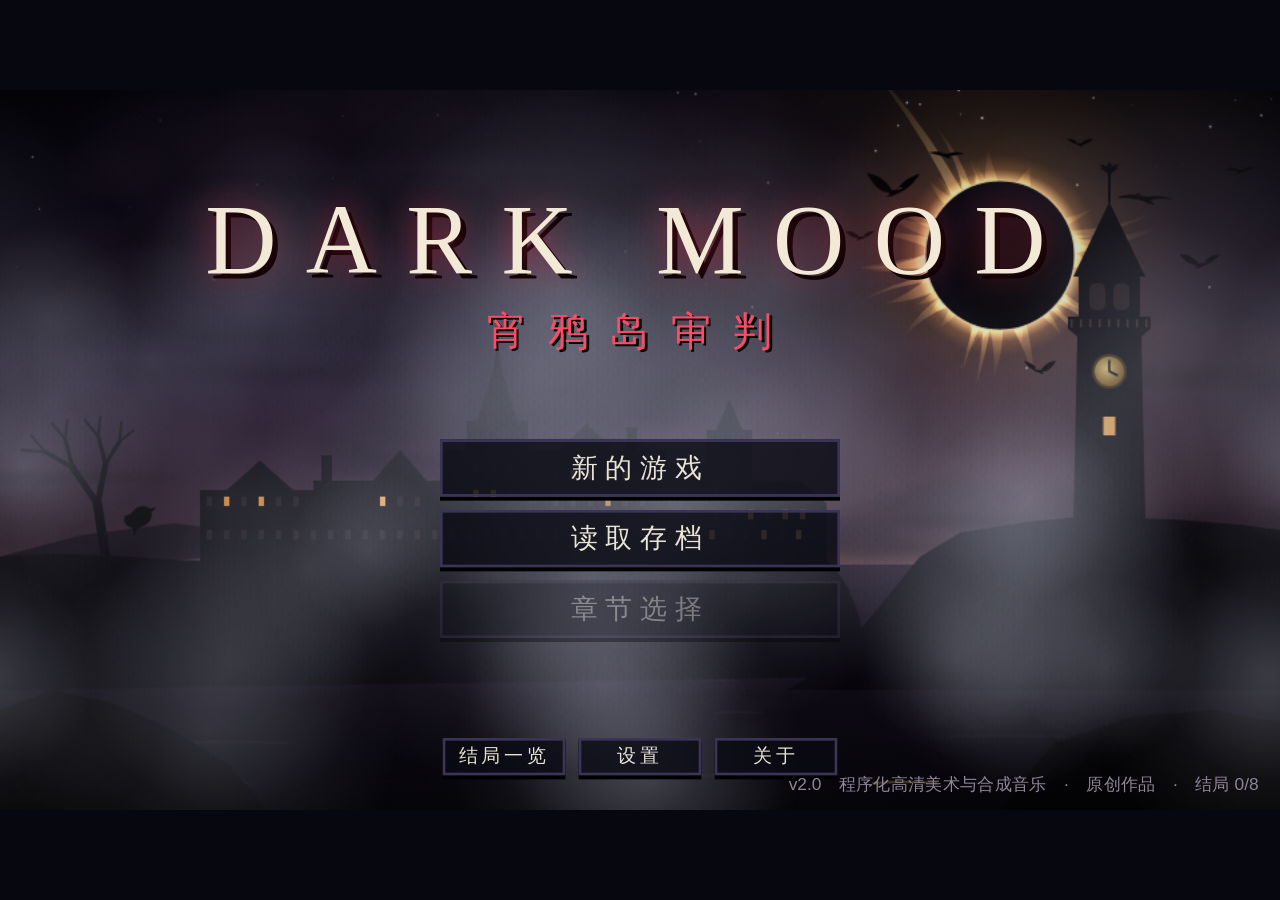
==== commit e95f1846: "Save location: sync saves to a chosen folder (OneDrive / external drive), export/import save files -" ====
--- a/index.html
+++ b/index.html
@@ -28,6 +28,7 @@
 <script src="js/engine/parser.js"></script>
 <script src="js/engine/state.js"></script>
 <script src="js/engine/core.js"></script>
+<script src="js/engine/storage.js"></script>
 <script src="js/engine/audio.js"></script>
 <script src="js/engine/render.js"></script>
 <script src="js/engine/ui.js"></script>
--- a/css/style.css
+++ b/css/style.css
@@ -429,3 +429,9 @@
 body.touch .panel .hd .btn.small { min-width: 80px; }
 body.touch .btn:not(.on):not(.gold):hover { background: #141225; border-color: var(--line); color: var(--ink); }
 body.touch .btn.on, body.touch .btn.gold { border-color: var(--gold); }
+
+/* ---------- 存档位置 ---------- */
+.save-loc { display: flex; align-items: center; gap: 12px; font-size: 14px; color: var(--gold); margin-bottom: 10px; }
+.set-note { font-size: 13px; color: var(--ink-dim); line-height: 1.6; }
+#title .save-reconnect { position: absolute; right: 16px; top: 14px; }
+#title .save-badge { position: absolute; right: 16px; top: 14px; font-size: 13px; color: #8d8698; }
